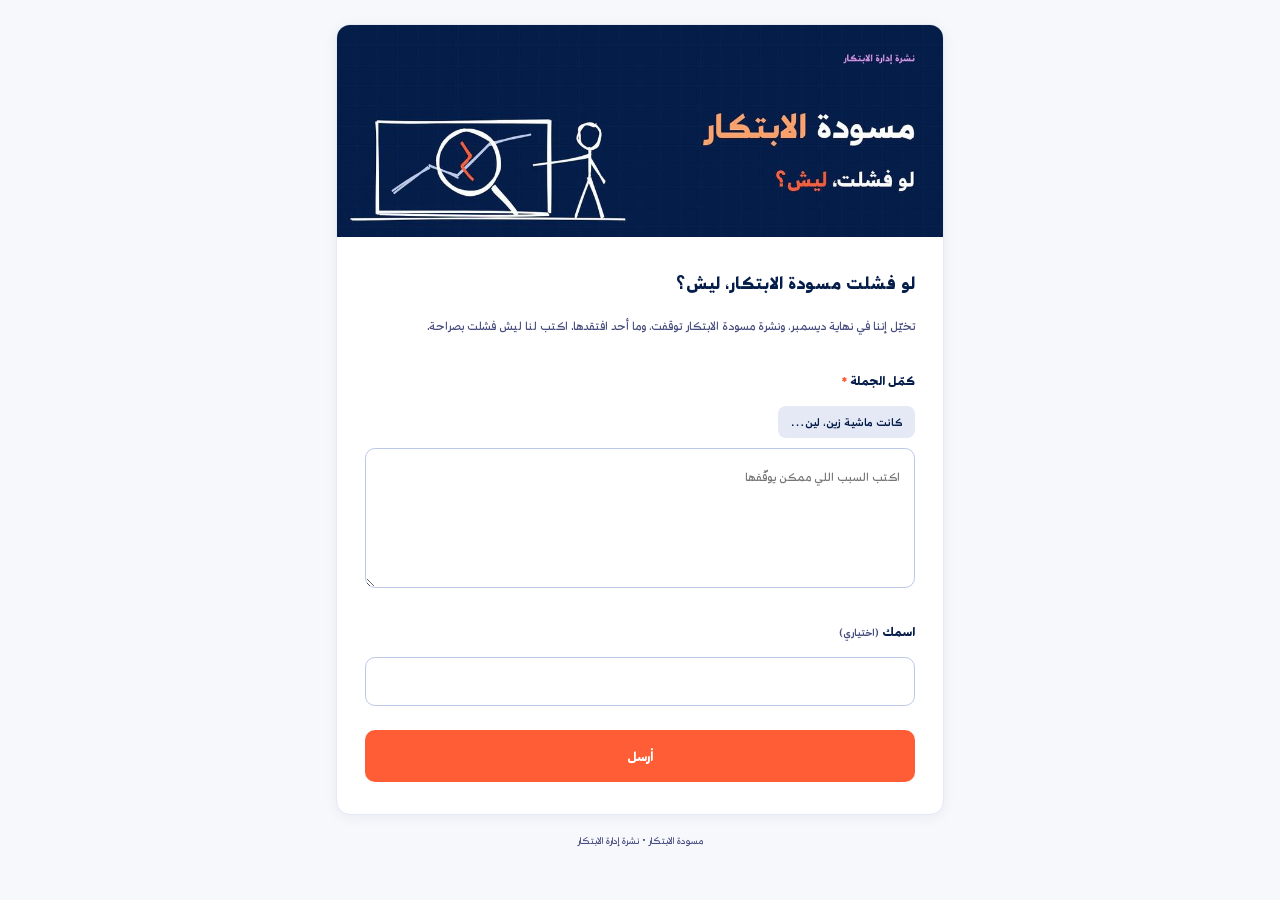
==== 03/index.html @ 93cc01ba "Add files via upload" ====
<!doctype html>
<html lang="ar" dir="rtl">
<head>
<meta charset="utf-8">
<meta name="viewport" content="width=device-width, initial-scale=1">
<title>مسودة الابتكار · لو فشلت، ليش؟</title>
<style>
@font-face{font-family:Elm;src:url([data-uri]) format('woff2');font-weight:400}
@font-face{font-family:Elm;src:url([data-uri]) format('woff2');font-weight:500}
@font-face{font-family:Elm;src:url([data-uri]) format('woff2');font-weight:700}
:root{--navy:#051D49;--orange:#FF5D36;--peach:#FFA168;--blue:#0071CE;--muted:#464D7E;--line:#BDC9E9;--paper:#F7F8FC;--tint:#E5E9F6}
*{box-sizing:border-box}
body{margin:0;background:var(--paper);font-family:Elm,Tahoma,sans-serif;color:var(--navy);direction:rtl;text-align:right}
.wrap{max-width:640px;margin:0 auto;padding:24px 16px 48px}
.card{background:#fff;border:1px solid var(--tint);border-radius:14px;overflow:hidden;box-shadow:0 2px 14px rgba(5,29,73,.06)}
.head img{display:block;width:100%;height:auto}
.body{padding:28px 28px 32px}
h1{font-size:24px;line-height:1.5;margin:0 0 10px;font-weight:700}
.lead{font-size:16px;line-height:1.9;color:var(--muted);margin:0 0 26px}
label{display:block;font-weight:700;font-size:17px;line-height:1.7;margin:0 0 10px}
label .req{color:var(--orange)}
label .opt{color:var(--muted);font-weight:500;font-size:14px}
.hint{font-size:14px;color:var(--muted);margin:-4px 0 10px}
.starter{display:inline-block;background:var(--tint);color:var(--navy);border-radius:8px;padding:6px 12px;font-size:15px;margin-bottom:10px;font-weight:500}
textarea,input{width:100%;font-family:inherit;font-size:16px;color:var(--navy);border:1.5px solid var(--line);border-radius:10px;padding:14px;background:#fff;direction:rtl;text-align:right;outline:none;transition:border-color .15s}
textarea{min-height:140px;resize:vertical;line-height:1.8}
textarea:focus,input:focus{border-color:var(--blue)}
.field{margin-bottom:24px}
button{width:100%;font-family:inherit;font-weight:700;font-size:18px;color:#fff;background:var(--orange);border:0;border-radius:10px;padding:15px;cursor:pointer;transition:opacity .15s}
button:disabled{opacity:.6;cursor:default}
.err{color:var(--orange);font-size:14px;margin:-14px 0 16px;display:none}
.thanks{display:none;text-align:center;padding:40px 28px 44px}
.thanks h2{font-size:24px;margin:0 0 10px}
.thanks p{font-size:16px;line-height:1.9;color:var(--muted);margin:0}
.mark{width:64px;height:64px;border-radius:50%;background:var(--navy);color:var(--peach);font-size:34px;line-height:64px;margin:0 auto 18px}
.foot{text-align:center;font-size:13px;color:var(--muted);margin-top:18px}
@media (max-width:480px){.body{padding:22px 18px 26px}h1{font-size:21px}}
</style>
</head>
<body>
<div class="wrap">
 <div class="card">
  <div class="head"><img src="[data-uri]" alt="مسودة الابتكار: لو فشلت، ليش؟"></div>
  <form class="body" id="f" novalidate>
   <h1>لو فشلت مسودة الابتكار، ليش؟</h1>
   <p class="lead">تخيّل إننا في نهاية ديسمبر، ونشرة مسودة الابتكار توقفت، وما أحد افتقدها. اكتب لنا ليش فشلت بصراحة.</p>
   <div class="field">
    <label for="reason">كمّل الجملة <span class="req">*</span></label>
    <div class="starter">كانت ماشية زين، لين…</div>
    <textarea id="reason" name="reason" placeholder="اكتب السبب اللي ممكن يوقّفها"></textarea>
   </div>
   <p class="err" id="err">اكتب السبب قبل الإرسال.</p>
   <div class="field">
    <label for="name">اسمك <span class="opt">(اختياري)</span></label>
    <input id="name" name="name" type="text" autocomplete="name">
   </div>
   <button type="submit" id="btn">أرسل</button>
  </form>
  <div class="thanks" id="thanks">
   <div class="mark">✓</div>
   <h2>شكرًا لك</h2>
   <p>وصلنا سببك، وبنستفيد منه نخلي مسودة الابتكار ما تفشل.</p>
  </div>
 </div>
 <div class="foot">مسودة الابتكار · نشرة إدارة الابتكار</div>
</div>
<script>
const ENDPOINT='https://script.google.com/macros/s/AKfycbxZVttxWMmqKG097CZz0EL-kVm2z9TGxJ-6fHRuKuKGnR1OcskIPQ6Vyyj0D78wQPIt/exec';
const f=document.getElementById('f'),btn=document.getElementById('btn'),err=document.getElementById('err');
f.addEventListener('submit',async e=>{
 e.preventDefault();
 const reason=document.getElementById('reason').value.trim(),name=document.getElementById('name').value.trim();
 if(!reason){err.style.display='block';document.getElementById('reason').focus();return;}
 err.style.display='none';btn.disabled=true;btn.textContent='جاري الإرسال…';
 try{
  await fetch(ENDPOINT,{method:'POST',mode:'no-cors',headers:{'Content-Type':'text/plain;charset=utf-8'},body:JSON.stringify({reason,name})});
  f.style.display='none';document.getElementById('thanks').style.display='block';
 }catch(x){btn.disabled=false;btn.textContent='أرسل';err.textContent='ما وصل الإرسال، جرّب مرة ثانية.';err.style.display='block';}
});
</script>
</body>
</html>
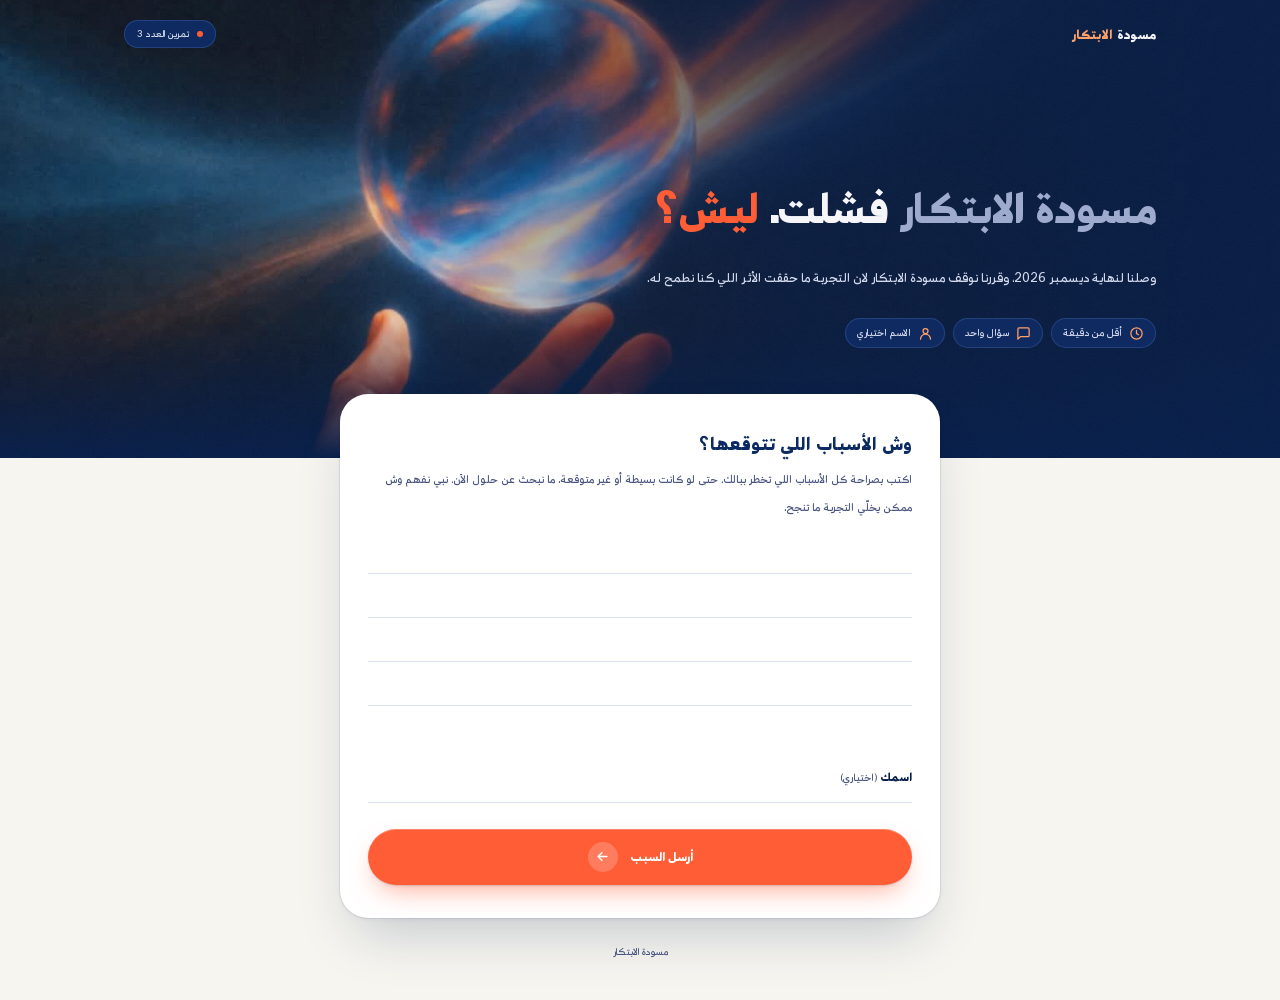
==== commit ca4a6836: "Add files via upload" ====
--- a/03/index.html
+++ b/03/index.html
@@ -3,80 +3,155 @@
 <head>
 <meta charset="utf-8">
 <meta name="viewport" content="width=device-width, initial-scale=1">
-<title>مسودة الابتكار · لو فشلت، ليش؟</title>
+<title>مسودة الابتكار فشلت. ليش؟</title>
 <style>
+html{background:#F6F5F0}
 @font-face{font-family:Elm;src:url([data-uri]) format('woff2');font-weight:400}
 @font-face{font-family:Elm;src:url([data-uri]) format('woff2');font-weight:500}
 @font-face{font-family:Elm;src:url([data-uri]) format('woff2');font-weight:700}
-:root{--navy:#051D49;--orange:#FF5D36;--peach:#FFA168;--blue:#0071CE;--muted:#464D7E;--line:#BDC9E9;--paper:#F7F8FC;--tint:#E5E9F6}
+:root{--navy:#051D49;--ink:#0B2A63;--orange:#FF5D36;--peach:#FFA168;--muted:#4A5480;--rule:#DCE1EF;--paper:#F6F5F0;--fg:240 33% 97%;--ok:#0F7B4E;--err:#C2381A;
+ --ease:cubic-bezier(.23,1,.32,1);--ease-r:cubic-bezier(.16,1,.3,1)}
 *{box-sizing:border-box}
-body{margin:0;background:var(--paper);font-family:Elm,Tahoma,sans-serif;color:var(--navy);direction:rtl;text-align:right}
-.wrap{max-width:640px;margin:0 auto;padding:24px 16px 48px}
-.card{background:#fff;border:1px solid var(--tint);border-radius:14px;overflow:hidden;box-shadow:0 2px 14px rgba(5,29,73,.06)}
-.head img{display:block;width:100%;height:auto}
-.body{padding:28px 28px 32px}
-h1{font-size:24px;line-height:1.5;margin:0 0 10px;font-weight:700}
-.lead{font-size:16px;line-height:1.9;color:var(--muted);margin:0 0 26px}
-label{display:block;font-weight:700;font-size:17px;line-height:1.7;margin:0 0 10px}
-label .req{color:var(--orange)}
-label .opt{color:var(--muted);font-weight:500;font-size:14px}
-.hint{font-size:14px;color:var(--muted);margin:-4px 0 10px}
-.starter{display:inline-block;background:var(--tint);color:var(--navy);border-radius:8px;padding:6px 12px;font-size:15px;margin-bottom:10px;font-weight:500}
-textarea,input{width:100%;font-family:inherit;font-size:16px;color:var(--navy);border:1.5px solid var(--line);border-radius:10px;padding:14px;background:#fff;direction:rtl;text-align:right;outline:none;transition:border-color .15s}
-textarea{min-height:140px;resize:vertical;line-height:1.8}
-textarea:focus,input:focus{border-color:var(--blue)}
-.field{margin-bottom:24px}
-button{width:100%;font-family:inherit;font-weight:700;font-size:18px;color:#fff;background:var(--orange);border:0;border-radius:10px;padding:15px;cursor:pointer;transition:opacity .15s}
-button:disabled{opacity:.6;cursor:default}
-.err{color:var(--orange);font-size:14px;margin:-14px 0 16px;display:none}
-.thanks{display:none;text-align:center;padding:40px 28px 44px}
-.thanks h2{font-size:24px;margin:0 0 10px}
-.thanks p{font-size:16px;line-height:1.9;color:var(--muted);margin:0}
-.mark{width:64px;height:64px;border-radius:50%;background:var(--navy);color:var(--peach);font-size:34px;line-height:64px;margin:0 auto 18px}
-.foot{text-align:center;font-size:13px;color:var(--muted);margin-top:18px}
-@media (max-width:480px){.body{padding:22px 18px 26px}h1{font-size:21px}}
+body{margin:0;font-family:Elm,Tahoma,sans-serif;color:var(--navy);direction:rtl;text-align:right;-webkit-font-smoothing:antialiased}
+::selection{background:rgba(255,93,54,.28)}
+/* ===== hero (MotionSites) ===== */
+.hero{position:relative;background:#081226 url([data-uri]) 100% 38%/max(125%,1100px) auto no-repeat;color:hsl(var(--fg));overflow:hidden;padding-bottom:110px}
+.hero::before{content:"";position:absolute;inset:0;pointer-events:none;background:linear-gradient(270deg,rgba(5,29,73,.9) 0%,rgba(5,29,73,.72) 38%,rgba(5,29,73,.1) 68%,rgba(5,29,73,0) 100%),linear-gradient(0deg,#051D49 0%,rgba(5,29,73,0) 30%)}
+.hero::after{content:"";position:absolute;inset:0;pointer-events:none;opacity:.05;background-image:url("data:image/svg+xml,%3Csvg xmlns='http://www.w3.org/2000/svg' width='160' height='160'%3E%3Cfilter id='n'%3E%3CfeTurbulence type='fractalNoise' baseFrequency='.9' numOctaves='3' stitchTiles='stitch'/%3E%3C/filter%3E%3Crect width='100%25' height='100%25' filter='url(%23n)'/%3E%3C/svg%3E")}
+.in{position:relative;z-index:1;max-width:1080px;margin:0 auto;padding:0 24px}
+.in>h1,.in>.lede,.in>.meta{max-width:560px}
+.gap{height:clamp(40px,8vw,110px)}
+@media (max-width:760px){.hero{background-size:190% auto;background-position:34% 0}.hero::before{background:linear-gradient(180deg,rgba(5,29,73,0) 0%,rgba(5,29,73,.15) 30%,rgba(5,29,73,.85) 52%,#051D49 66%)}.gap{height:58vw}}
+.nav{display:flex;justify-content:space-between;align-items:center;padding:20px 0 22px}
+.mark{font-weight:700;font-size:18px}.mark b{color:var(--peach);font-weight:700}
+.tag{font-size:13px;color:#D3DAEE;padding:6px 13px;border-radius:999px;background:#0F2A60;box-shadow:inset 0 0 0 1px #24427E;display:inline-flex;align-items:center;gap:8px}
+.tag i{width:6px;height:6px;border-radius:50%;background:var(--orange)}
+h1{font-size:clamp(34px,8.6vw,58px);line-height:1.25;letter-spacing:-.015em;margin:0 0 16px;font-weight:700;text-wrap:balance}
+h1 .soft{color:#9EABCF} h1 .acc{color:var(--orange)}
+/* strike on success (Impeccable) */
+h1 .x{position:relative;display:inline-block}
+h1 .x::after{content:"";position:absolute;right:-3px;left:-3px;top:54%;height:5px;border-radius:3px;background:var(--orange);clip-path:inset(0 0 0 100%);transition:clip-path 800ms var(--ease) 250ms}
+.done h1 .x::after{clip-path:inset(0)}
+.lede{font-size:17px;line-height:1.95;color:#D3DAEE;margin:0 0 24px;max-width:38rem}
+/* meta pills (UI/UX Pro Max) */
+.meta{display:flex;flex-wrap:wrap;gap:8px;margin:0;padding:0;list-style:none}
+.meta li{display:inline-flex;align-items:center;gap:7px;font-size:13.5px;color:#D3DAEE;padding:7px 12px;border-radius:999px;background:#0F2A60;box-shadow:inset 0 0 0 1px #24427E}
+.meta svg{width:15px;height:15px;color:var(--peach)}
+/* ===== card (Emil) ===== */
+.card{position:relative;z-index:2;max-width:600px;margin:-64px auto 0;background:#fff;border-radius:28px;padding:30px 28px 28px;
+ box-shadow:0 0 0 1px rgba(5,29,73,.07),0 2px 4px rgba(5,29,73,.04),0 28px 56px -16px rgba(5,29,73,.22)}
+.wrapc{padding:0 16px}
+/* starter + ruled lines (Impeccable) */
+.starter{display:block;font-size:clamp(21px,5.2vw,25px);font-weight:700;line-height:1.6;margin:0 0 2px;color:var(--ink)}
+.starter span{color:var(--orange)}
+.help{font-size:15px;line-height:1.85;color:var(--muted);margin:2px 0 8px}
+.sheet{border-radius:14px;transition:box-shadow 200ms var(--ease),background-color 200ms}
+.sheet.shake{animation:shake 320ms var(--ease)}
+@keyframes shake{25%{transform:translateX(-4px)}50%{transform:translateX(4px)}75%{transform:translateX(-2px)}}
+textarea{display:block;width:100%;min-height:176px;max-height:360px;border:0;resize:none;field-sizing:content;font-family:inherit;font-size:18px;line-height:44px;color:var(--navy);padding:0 4px;caret-color:var(--orange);outline:none;
+ background:transparent repeating-linear-gradient(to bottom,transparent 0 43px,var(--rule) 43px 44px);background-attachment:local;transition:background-image 200ms}
+textarea::placeholder{color:#9097B5}
+.sheet:focus-within textarea{background-image:repeating-linear-gradient(to bottom,transparent 0 43px,#AEB8DA 43px 44px)}
+.invalid textarea{background-image:repeating-linear-gradient(to bottom,transparent 0 43px,rgba(194,56,26,.45) 43px 44px)}
+.row{display:flex;justify-content:space-between;align-items:center;gap:12px;min-height:22px;margin:8px 0 18px;font-size:13px;color:var(--muted)}
+.msg{display:none;align-items:center;gap:6px;color:var(--err);font-size:14px}
+.invalid .msg{display:inline-flex}
+.msg svg{width:15px;height:15px}
+.count{margin-inline-start:auto;font-variant-numeric:tabular-nums;opacity:0;transition:opacity 200ms}
+.sheet:focus-within~.row .count,.typed .count{opacity:1}
+/* name (Impeccable underline) */
+.name{display:flex;align-items:center;gap:12px;border-bottom:1.5px solid var(--rule);padding:4px 0;margin-bottom:26px;transition:border-color 150ms}
+.name:focus-within{border-color:var(--orange);box-shadow:0 1px 0 0 var(--orange)}
+.name label{font-size:16px;font-weight:700;white-space:nowrap}
+.name label small{font-weight:400;color:var(--muted);font-size:14px}
+.name input{flex:1;min-width:0;border:0;background:transparent;font:inherit;font-size:17px;color:var(--navy);padding:10px 0;outline:none!important;box-shadow:none;caret-color:var(--orange)}
+/* button morph (Emil) + glow pill (MotionSites) */
+.btn{position:relative;width:100%;height:56px;border:0;border-radius:999px;font-family:inherit;font-size:17px;font-weight:700;color:#fff;cursor:pointer;overflow:hidden;background:var(--orange);
+ box-shadow:0 1px 2px rgba(5,29,73,.15),0 12px 28px -10px rgba(255,93,54,.6),inset 0 1px 0 rgba(255,255,255,.25);transition:transform 160ms var(--ease),background-color 300ms,box-shadow 300ms}
+@media (hover:hover) and (pointer:fine){.btn:hover{box-shadow:0 1px 2px rgba(5,29,73,.15),0 16px 36px -8px rgba(255,93,54,.7),inset 0 1px 0 rgba(255,255,255,.25)}.btn:hover .chev{transform:translateX(-4px)}}
+.btn:active{transform:scale(.97)}
+.btn:focus-visible{outline:2px solid var(--navy);outline-offset:4px}
+.btn>span{position:absolute;inset:0;display:flex;align-items:center;justify-content:center;gap:12px;transition:opacity 200ms ease,filter 200ms ease,transform 200ms var(--ease)}
+.chev{width:30px;height:30px;border-radius:50%;background:rgba(255,255,255,.2);display:grid;place-items:center;transition:transform 250ms var(--ease)}
+.chev svg{width:15px;height:15px;transform:scaleX(-1)}
+.btn .s2,.btn .s3{opacity:0;filter:blur(4px);transform:translateY(6px)}
+.btn[data-s="2"] .s1,.btn[data-s="3"] .s1{opacity:0;filter:blur(4px);transform:translateY(-6px)}
+.btn[data-s="2"] .s2,.btn[data-s="3"] .s3{opacity:1;filter:none;transform:none}
+.btn[data-s="3"]{background:var(--ok);box-shadow:0 12px 28px -10px rgba(15,123,78,.55)}
+.dots{display:flex;gap:5px}.dots i{width:6px;height:6px;border-radius:50%;background:#fff;animation:d 900ms ease-in-out infinite}
+.dots i:nth-child(2){animation-delay:120ms}.dots i:nth-child(3){animation-delay:240ms}
+@keyframes d{0%,100%{opacity:.35}50%{opacity:1}}
+.s3 svg{width:24px;height:24px}.s3 path{stroke-dasharray:24;stroke-dashoffset:24;transition:stroke-dashoffset 350ms var(--ease) 120ms}
+.btn[data-s="3"] .s3 path{stroke-dashoffset:0}
+/* thanks (collapse in) */
+.fields{display:grid;grid-template-rows:1fr;transition:grid-template-rows 450ms var(--ease) 500ms,opacity 250ms ease 400ms}
+.fields>div{overflow:hidden}
+.done .fields{grid-template-rows:0fr;opacity:0}
+.thanks{display:grid;grid-template-rows:0fr;transition:grid-template-rows 450ms var(--ease) 700ms}
+.thanks>div{overflow:hidden}
+.thanks p{margin:0;padding-top:18px;text-align:center;font-size:16px;line-height:1.9;color:var(--muted);opacity:0;transition:opacity 300ms ease 1000ms}
+.thanks strong{display:block;color:var(--navy);font-size:21px;margin-bottom:2px}
+.done .thanks{grid-template-rows:1fr}.done .thanks p{opacity:1}
+.note{text-align:center;font-size:13px;color:var(--muted);margin:16px 0 0}
+footer{text-align:center;font-size:13px;color:var(--muted);padding:26px 16px 40px}
+/* entrance (blur-rise, fail-safe) */
+.r{transition:opacity 800ms var(--ease-r),filter 800ms var(--ease-r),transform 800ms var(--ease-r)}
+.pre .r{opacity:0;filter:blur(8px);transform:translateY(14px)}
+@media (max-width:480px){.card{padding:24px 20px 22px;border-radius:24px}.nav{padding-bottom:18px}}
+@media (prefers-reduced-motion:reduce){*,*::after{transition-duration:0ms!important;transition-delay:0ms!important;animation:none!important}}
 </style>
 </head>
 <body>
-<div class="wrap">
- <div class="card">
-  <div class="head"><img src="[data-uri]" alt="مسودة الابتكار: لو فشلت، ليش؟"></div>
-  <form class="body" id="f" novalidate>
-   <h1>لو فشلت مسودة الابتكار، ليش؟</h1>
-   <p class="lead">تخيّل إننا في نهاية ديسمبر، ونشرة مسودة الابتكار توقفت، وما أحد افتقدها. اكتب لنا ليش فشلت بصراحة.</p>
-   <div class="field">
-    <label for="reason">كمّل الجملة <span class="req">*</span></label>
-    <div class="starter">كانت ماشية زين، لين…</div>
-    <textarea id="reason" name="reason" placeholder="اكتب السبب اللي ممكن يوقّفها"></textarea>
+<header class="hero">
+ <div class="in">
+  <div class="nav"><div class="mark">مسودة <b>الابتكار</b></div><div class="tag"><i></i>تمرين العدد 3</div></div>
+  <div class="gap" aria-hidden="true"></div>
+  <h1 class="r"><span class="soft">مسودة الابتكار</span> <span class="x">فشلت.</span> <span class="acc">ليش؟</span></h1>
+  <p class="lede r">وصلنا لنهاية ديسمبر 2026، وقررنا نوقف مسودة الابتكار لان التجربة ما حققت الأثر اللي كنا نطمح له.</p>
+  <ul class="meta r">
+   <li><svg viewBox="0 0 24 24" fill="none" stroke="currentColor" stroke-width="2" stroke-linecap="round" stroke-linejoin="round"><circle cx="12" cy="12" r="9"/><path d="M12 7v5l3 2"/></svg>أقل من دقيقة</li>
+   <li><svg viewBox="0 0 24 24" fill="none" stroke="currentColor" stroke-width="2" stroke-linecap="round" stroke-linejoin="round"><path d="M21 15a2 2 0 0 1-2 2H7l-4 4V5a2 2 0 0 1 2-2h14a2 2 0 0 1 2 2z"/></svg>سؤال واحد</li>
+   <li><svg viewBox="0 0 24 24" fill="none" stroke="currentColor" stroke-width="2" stroke-linecap="round" stroke-linejoin="round"><circle cx="12" cy="8" r="4"/><path d="M4 21a8 8 0 0 1 16 0"/></svg>الاسم اختياري</li>
+  </ul>
+ </div>
+</header>
+<div class="wrapc">
+<main class="card r" id="card">
+ <form id="f" novalidate>
+  <div class="fields"><div>
+   <div id="rf">
+    <label class="starter" for="reason">وش الأسباب اللي تتوقعها؟</label>
+    <p class="help" id="rh">اكتب بصراحة كل الأسباب اللي تخطر ببالك، حتى لو كانت بسيطة أو غير متوقعة. ما نبحث عن حلول الآن، نبي نفهم وش ممكن يخلّي التجربة ما تنجح.</p>
+    <div class="sheet" id="sheet"><textarea id="reason" maxlength="600" aria-describedby="rh rm" aria-required="true"></textarea></div>
+    <div class="row"><span class="msg" id="rm" role="alert"><svg viewBox="0 0 24 24" fill="none" stroke="currentColor" stroke-width="2" stroke-linecap="round"><circle cx="12" cy="12" r="9"/><path d="M12 8v5M12 16.5v.5"/></svg><span id="rmt">اكتب سببك قبل الإرسال.</span></span></div>
    </div>
-   <p class="err" id="err">اكتب السبب قبل الإرسال.</p>
-   <div class="field">
-    <label for="name">اسمك <span class="opt">(اختياري)</span></label>
-    <input id="name" name="name" type="text" autocomplete="name">
-   </div>
-   <button type="submit" id="btn">أرسل</button>
-  </form>
-  <div class="thanks" id="thanks">
-   <div class="mark">✓</div>
-   <h2>شكرًا لك</h2>
-   <p>وصلنا سببك، وبنستفيد منه نخلي مسودة الابتكار ما تفشل.</p>
-  </div>
- </div>
- <div class="foot">مسودة الابتكار · نشرة إدارة الابتكار</div>
+   <div class="name"><label for="name">اسمك <small>(اختياري)</small></label><input id="name" autocomplete="name"></div>
+  </div></div>
+  <button class="btn" id="btn" type="submit" data-s="1">
+   <span class="s1">أرسل السبب<span class="chev"><svg viewBox="0 0 24 24" fill="none" stroke="currentColor" stroke-width="2.4" stroke-linecap="round" stroke-linejoin="round"><path d="M5 12h14M13 6l6 6-6 6"/></svg></span></span>
+   <span class="s2" aria-hidden="true"><span class="dots"><i></i><i></i><i></i></span></span>
+   <span class="s3" aria-hidden="true"><svg viewBox="0 0 24 24" fill="none" stroke="#fff" stroke-width="2.5" stroke-linecap="round" stroke-linejoin="round"><path d="M5 12.5l4.5 4.5L19 7"/></svg></span>
+  </button>
+  <div class="thanks" role="status"><div><p><strong>شكرًا لك</strong></p></div></div>
+ </form>
+</main>
 </div>
+<footer>مسودة الابتكار</footer>
 <script>
+(()=>{if(matchMedia('(prefers-reduced-motion: reduce)').matches)return;const b=document.body,els=[...document.querySelectorAll('.r')];
+ b.classList.add('pre');els.forEach((e,i)=>e.style.transitionDelay=(80+i*90)+'ms');
+ requestAnimationFrame(()=>requestAnimationFrame(()=>b.classList.remove('pre')));setTimeout(()=>els.forEach(e=>e.style.transitionDelay=''),2000);})();
 const ENDPOINT='https://script.google.com/macros/s/AKfycbxZVttxWMmqKG097CZz0EL-kVm2z9TGxJ-6fHRuKuKGnR1OcskIPQ6Vyyj0D78wQPIt/exec';
-const f=document.getElementById('f'),btn=document.getElementById('btn'),err=document.getElementById('err');
-f.addEventListener('submit',async e=>{
- e.preventDefault();
- const reason=document.getElementById('reason').value.trim(),name=document.getElementById('name').value.trim();
- if(!reason){err.style.display='block';document.getElementById('reason').focus();return;}
- err.style.display='none';btn.disabled=true;btn.textContent='جاري الإرسال…';
- try{
-  await fetch(ENDPOINT,{method:'POST',mode:'no-cors',headers:{'Content-Type':'text/plain;charset=utf-8'},body:JSON.stringify({reason,name})});
-  f.style.display='none';document.getElementById('thanks').style.display='block';
- }catch(x){btn.disabled=false;btn.textContent='أرسل';err.textContent='ما وصل الإرسال، جرّب مرة ثانية.';err.style.display='block';}
+const f=document.getElementById('f'),btn=document.getElementById('btn'),r=document.getElementById('reason'),rf=document.getElementById('rf'),sheet=document.getElementById('sheet'),rmt=document.getElementById('rmt');
+r.addEventListener('input',()=>{rf.classList.toggle('typed',r.value.length>0);rf.classList.remove('invalid');r.removeAttribute('aria-invalid')});
+f.addEventListener('submit',async e=>{e.preventDefault();if(btn.dataset.s!=='1')return;
+ const reason=r.value.trim(),name=document.getElementById('name').value.trim();
+ if(!reason){rmt.textContent='اكتب سببك قبل الإرسال.';rf.classList.add('invalid');r.setAttribute('aria-invalid','true');sheet.classList.remove('shake');void sheet.offsetWidth;sheet.classList.add('shake');r.focus();return;}
+ btn.dataset.s='2';btn.setAttribute('aria-busy','true');
+ try{ if(ENDPOINT) await fetch(ENDPOINT,{method:'POST',mode:'no-cors',headers:{'Content-Type':'text/plain;charset=utf-8'},body:JSON.stringify({reason,name})}); else await new Promise(s=>setTimeout(s,800));
+  btn.dataset.s='3';btn.removeAttribute('aria-busy');document.body.classList.add('done');
+ }catch(x){btn.dataset.s='1';btn.removeAttribute('aria-busy');rmt.textContent='ما وصل الإرسال، جرّب مرة ثانية.';rf.classList.add('invalid');}
 });
 </script>
 </body>
-</html>+</html>
